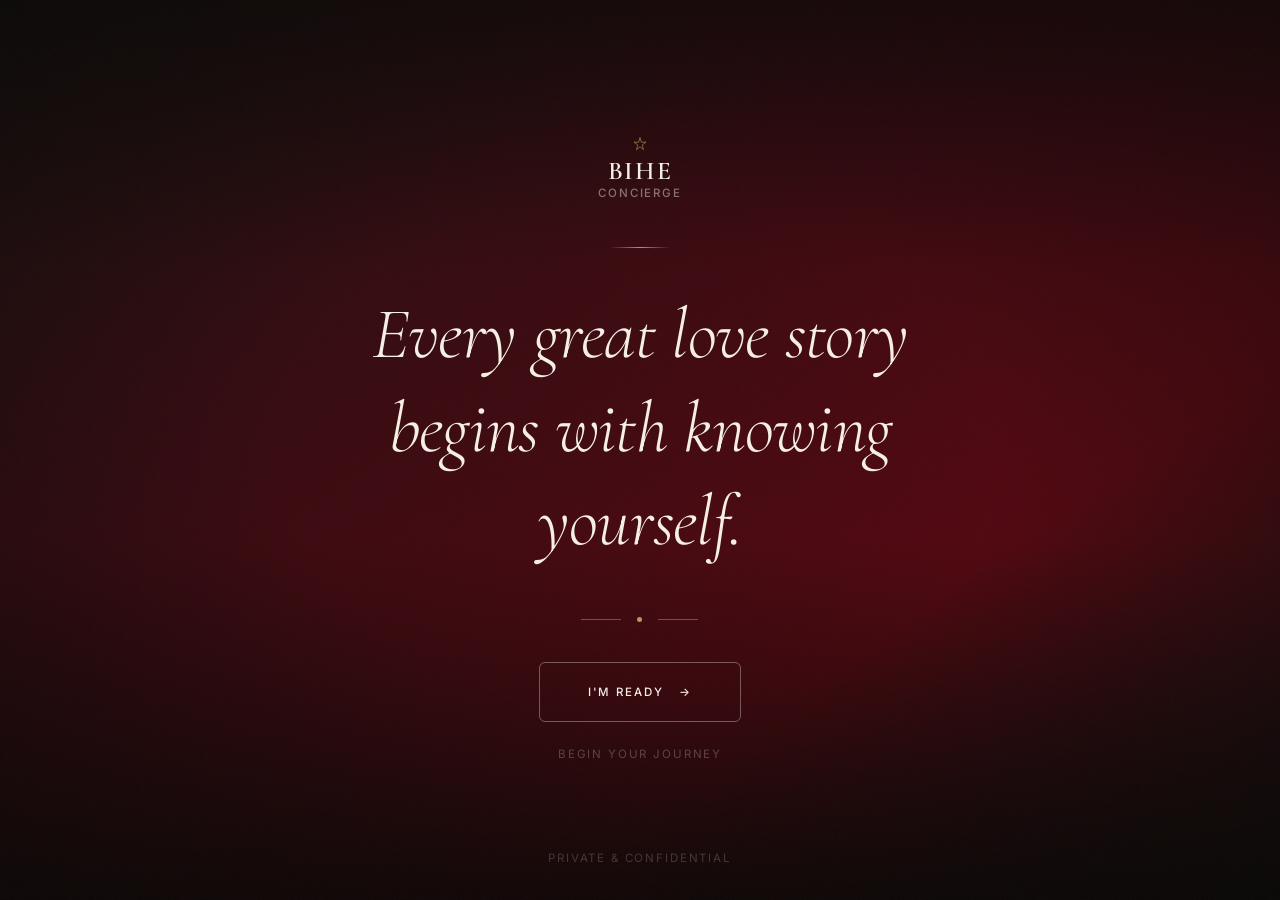
==== index.html @ 1b7d4ee4 "Initialize Bihe Concierge frontend" ====
<!DOCTYPE html>
<html lang="en">
<head>
  <meta charset="UTF-8">
  <meta name="viewport" content="width=device-width, initial-scale=1.0">
  <title>Bihe Concierge — Private Matchmaking</title>
  <meta name="description" content="A premium private matchmaking service for meaningful introductions. Bihe Concierge — thoughtfully curated.">
  <meta name="robots" content="noindex, nofollow">

  <!-- Fonts -->
  <link rel="preconnect" href="https://fonts.googleapis.com">
  <link rel="preconnect" href="https://fonts.gstatic.com" crossorigin>
  <link href="https://fonts.googleapis.com/css2?family=Cormorant+Garamond:ital,wght@0,300;0,400;0,500;0,600;1,300;1,400;1,500&family=Inter:wght@300;400;500;600&display=swap" rel="stylesheet">

  <!-- Styles -->
  <link rel="stylesheet" href="css/variables.css">
  <link rel="stylesheet" href="css/global.css">
  <link rel="stylesheet" href="css/animations.css">
  <link rel="stylesheet" href="css/components.css">
  <link rel="stylesheet" href="css/responsive.css">

  <style>
    /* Entry screen — full viewport dark cinematic */
    .entry-page {
      position: relative;
      width: 100%;
      min-height: 100vh;
      display: flex;
      flex-direction: column;
      align-items: center;
      justify-content: center;
      overflow: hidden;
      background: var(--color-black);
    }

    /* Hero background */
    .entry-bg {
      position: absolute;
      inset: 0;
      z-index: 0;
    }

    .entry-bg img {
      width: 100%;
      height: 100%;
      object-fit: cover;
      object-position: center;
      animation: slowZoom 18s ease-in-out infinite alternate;
    }

    /* Multi-layer overlay for mood */
    .entry-bg::after {
      content: '';
      position: absolute;
      inset: 0;
      background:
        linear-gradient(
          to bottom,
          rgba(9, 7, 6, 0.55) 0%,
          rgba(59, 10, 16, 0.20) 30%,
          rgba(59, 10, 16, 0.20) 60%,
          rgba(9, 7, 6, 0.85) 100%
        );
    }

    /* Radial vignette */
    .entry-vignette {
      position: absolute;
      inset: 0;
      z-index: 1;
      pointer-events: none;
      background: radial-gradient(
        ellipse at center,
        transparent 40%,
        rgba(9, 7, 6, 0.55) 100%
      );
    }

    /* Central content */
    .entry-content {
      position: relative;
      z-index: 2;
      display: flex;
      flex-direction: column;
      align-items: center;
      text-align: center;
      padding: var(--space-8) var(--space-8);
      max-width: 680px;
    }

    /* Logo */
    .entry-logo {
      margin-bottom: var(--space-12);
      animation: fadeDown 1s var(--ease-luxury) 0.2s both;
    }

    /* Ornament between logo and headline */
    .entry-ornament {
      width: 60px;
      height: 1px;
      background: linear-gradient(90deg, transparent, var(--color-gold), transparent);
      margin-bottom: var(--space-10);
      animation: fadeIn 1s var(--ease-luxury) 0.5s both;
    }

    /* Main headline */
    .entry-headline {
      font-family: var(--font-serif);
      font-size: var(--text-5xl);
      font-weight: 300;
      font-style: italic;
      color: var(--color-ivory);
      line-height: var(--leading-snug);
      letter-spacing: var(--tracking-tight);
      margin-bottom: var(--space-12);
    }

    /* Separator below headline */
    .entry-sep {
      display: flex;
      align-items: center;
      gap: var(--space-4);
      margin-bottom: var(--space-10);
      animation: fadeIn 0.8s var(--ease-luxury) 1.1s both;
      opacity: 0;
    }

    .entry-sep::before,
    .entry-sep::after {
      content: '';
      width: 40px;
      height: 1px;
      background: rgba(185, 149, 90, 0.5);
    }

    .entry-sep span {
      width: 5px;
      height: 5px;
      border-radius: 50%;
      background: var(--color-gold);
    }

    /* CTA button */
    .entry-cta-wrap {
      display: flex;
      flex-direction: column;
      align-items: center;
      gap: var(--space-6);
    }

    .entry-cta-btn {
      display: inline-flex;
      align-items: center;
      gap: var(--space-4);
      height: 60px;
      padding: 0 var(--space-12);
      background: transparent;
      border: 1px solid rgba(246, 240, 231, 0.35);
      border-radius: var(--radius-md);
      color: var(--color-ivory);
      font-family: var(--font-sans);
      font-size: var(--text-xs);
      font-weight: 500;
      letter-spacing: var(--tracking-widest);
      text-transform: uppercase;
      cursor: pointer;
      transition:
        background var(--duration-slow) var(--ease-luxury),
        border-color var(--duration-slow) var(--ease-luxury),
        transform var(--duration-slow) var(--ease-luxury);
      position: relative;
      overflow: hidden;
    }

    .entry-cta-btn::before {
      content: '';
      position: absolute;
      inset: 0;
      background: rgba(126, 7, 21, 0);
      transition: background var(--duration-slow) var(--ease-luxury);
    }

    .entry-cta-btn:hover {
      border-color: rgba(246, 240, 231, 0.65);
      transform: translateY(-2px);
    }

    .entry-cta-btn:hover::before {
      background: rgba(126, 7, 21, 0.25);
    }

    .entry-cta-arrow {
      transition: transform var(--duration-base) var(--ease-luxury);
    }

    .entry-cta-btn:hover .entry-cta-arrow {
      transform: translateX(4px);
    }

    /* Footer label */
    .entry-footer-label {
      font-family: var(--font-sans);
      font-size: var(--text-xs);
      letter-spacing: var(--tracking-widest);
      text-transform: uppercase;
      color: rgba(246, 240, 231, 0.25);
    }

    /* Bottom fixed text */
    .entry-bottom {
      position: absolute;
      bottom: var(--space-8);
      left: 50%;
      transform: translateX(-50%);
      z-index: 2;
      text-align: center;
    }

    .entry-bottom__text {
      font-family: var(--font-sans);
      font-size: var(--text-xs);
      letter-spacing: var(--tracking-widest);
      text-transform: uppercase;
      color: rgba(246, 240, 231, 0.20);
    }

    /* Sweep line for exit transition */
    .entry-sweep-line {
      position: fixed;
      left: 0;
      top: 50%;
      width: 100%;
      height: 2px;
      background: var(--color-burgundy);
      transform: scaleX(0);
      transform-origin: left center;
      z-index: 999;
      pointer-events: none;
    }

    /* Full-screen fade overlay for exit */
    .entry-exit-overlay {
      position: fixed;
      inset: 0;
      background: var(--color-ivory);
      z-index: 998;
      opacity: 0;
      pointer-events: none;
      transition: opacity 0.5s var(--ease-in-out);
    }

    /* Responsive headline */
    @media (max-width: 768px) {
      .entry-headline {
        font-size: var(--text-3xl);
      }
      .entry-cta-btn {
        padding: 0 var(--space-10);
      }
    }
  </style>
</head>
<body style="background: var(--color-black); overflow: hidden;">

<div class="grain-overlay" aria-hidden="true"></div>

<!-- Exit transition elements -->
<div class="entry-sweep-line" id="sweepLine" aria-hidden="true"></div>
<div class="entry-exit-overlay" id="exitOverlay" aria-hidden="true"></div>

<main class="entry-page" id="entryPage">

  <!-- Background image with CSS fallback -->
  <div class="entry-bg img-placeholder-dark">
    <img
      src="assets/images/hero-entry.webp"
      alt="Cinematic Nepali heritage corridor with warm candlelight"
      loading="eager"
      onerror="this.style.display='none'"
    >
  </div>

  <div class="entry-vignette" aria-hidden="true"></div>

  <!-- Central content -->
  <div class="entry-content">

    <!-- Logo -->
    <div class="entry-logo">
      <a href="index.html" class="bc-logo" aria-label="Bihe Concierge">
        <svg class="bc-logo__ornament" viewBox="0 0 24 24" fill="none" aria-hidden="true">
          <path d="M12 2 L13.8 8.2 L20 8.2 L14.9 12.1 L16.7 18.3 L12 14.4 L7.3 18.3 L9.1 12.1 L4 8.2 L10.2 8.2 Z" stroke="currentColor" stroke-width="1" fill="none"/>
        </svg>
        <span class="bc-logo__name">BIHE</span>
        <span class="bc-logo__subtitle">CONCIERGE</span>
      </a>
    </div>

    <div class="entry-ornament" aria-hidden="true"></div>

    <!-- Main headline -->
    <h1 class="entry-headline headline-reveal" id="entryHeadline">
      <span class="line-inner">Every great love story</span>
      <span class="line-inner">begins with knowing</span>
      <span class="line-inner">yourself.</span>
    </h1>

    <div class="entry-sep" aria-hidden="true">
      <span></span>
    </div>

    <!-- CTA -->
    <div class="entry-cta-wrap entry-cta">
      <button
        class="entry-cta-btn"
        id="readyBtn"
        aria-label="Begin your application journey"
      >
        I'M READY
        <span class="entry-cta-arrow" aria-hidden="true">→</span>
      </button>

      <p class="entry-footer-label entry-footer">Begin your journey</p>
    </div>

  </div>

  <!-- Bottom label -->
  <div class="entry-bottom">
    <p class="entry-bottom__text">Private &amp; Confidential</p>
  </div>

</main>

<!-- Scripts -->
<script src="js/auth.js"></script>
<script>
  (function () {

    // Reveal headline lines after paint
    const headline = document.getElementById('entryHeadline');
    if (headline) {
      // Small delay to ensure fonts are loaded before revealing
      setTimeout(() => {
        headline.classList.add('is-visible');
      }, 200);
    }

    // ── I'M READY transition ──────────────────────────────
    const readyBtn    = document.getElementById('readyBtn');
    const sweepLine   = document.getElementById('sweepLine');
    const exitOverlay = document.getElementById('exitOverlay');
    const entryPage   = document.getElementById('entryPage');

    readyBtn.addEventListener('click', () => {
      readyBtn.disabled = true;

      // Step 1: Subtle hero zoom acceleration (already animating)
      // Step 2: Headline drifts up
      entryPage.style.transition = 'transform 0.7s var(--ease-luxury)';
      entryPage.style.transform  = 'translateY(-12px)';

      // Step 3: Red sweep line
      setTimeout(() => {
        sweepLine.style.animation = 'redSweep 0.65s var(--ease-luxury) forwards';
      }, 150);

      // Step 4: Ivory fade overlay
      setTimeout(() => {
        exitOverlay.style.pointerEvents = 'all';
        exitOverlay.style.opacity = '1';
      }, 550);

      // Step 5: Redirect
      setTimeout(() => {
        window.location.href = 'application.html';
      }, 1100);
    });

    // Keyboard support for the CTA
    readyBtn.addEventListener('keydown', (e) => {
      if (e.key === 'Enter' || e.key === ' ') {
        e.preventDefault();
        readyBtn.click();
      }
    });

  })();
</script>

</body>
</html>
---- css/variables.css ----
/* ============================================================
   BIHE CONCIERGE — DESIGN TOKENS
   All CSS custom properties for the entire design system.
   ============================================================ */

:root {

  /* ── Colors ─────────────────────────────────────────────── */

  /* Warm ivories */
  --color-ivory:      #F6F0E7;
  --color-parchment:  #EEE3D5;
  --color-cream:      #FBF7F1;
  --color-cream-dark: #F0E9DE;

  /* Burgundy & red family */
  --color-burgundy:   #7E0715;
  --color-red:        #A30E1D;
  --color-red-dark:   #580710;
  --color-wine:       #3B0A10;

  /* Near-blacks */
  --color-charcoal:   #171311;
  --color-black:      #090706;

  /* Gold */
  --color-gold:       #B9955A;
  --color-gold-soft:  #D0B47C;
  --color-gold-faint: rgba(185, 149, 90, 0.15);

  /* Neutral warm */
  --color-brown:      #392C25;
  --color-text:       #28201C;
  --color-muted:      #756A63;
  --color-muted-light:#A49890;

  /* Borders */
  --color-border:         rgba(100, 73, 52, 0.18);
  --color-border-focus:   rgba(126, 7, 21, 0.40);
  --color-border-light:   rgba(100, 73, 52, 0.10);

  /* Sidebar dark tones */
  --color-sidebar-bg:     #0F0C0B;
  --color-sidebar-line:   rgba(185, 149, 90, 0.20);
  --color-sidebar-text:   rgba(246, 240, 231, 0.55);
  --color-sidebar-active: #F6F0E7;

  /* ── Typography ─────────────────────────────────────────── */

  --font-serif: 'Cormorant Garamond', 'EB Garamond', Georgia, 'Times New Roman', serif;
  --font-sans:  'Inter', 'Manrope', system-ui, -apple-system, sans-serif;

  /* Fluid type scale */
  --text-xs:   clamp(0.65rem,  0.9vw,  0.75rem);
  --text-sm:   clamp(0.78rem,  1.1vw,  0.875rem);
  --text-base: clamp(0.9rem,   1.4vw,  1rem);
  --text-lg:   clamp(1rem,     1.7vw,  1.125rem);
  --text-xl:   clamp(1.1rem,   2vw,    1.25rem);
  --text-2xl:  clamp(1.35rem,  2.5vw,  1.65rem);
  --text-3xl:  clamp(1.7rem,   3.5vw,  2.4rem);
  --text-4xl:  clamp(2.1rem,   4.5vw,  3.2rem);
  --text-5xl:  clamp(2.6rem,   6vw,    4.5rem);
  --text-6xl:  clamp(3.2rem,   8vw,    6rem);

  /* Line heights */
  --leading-tight:  1.18;
  --leading-snug:   1.3;
  --leading-normal: 1.55;
  --leading-loose:  1.75;

  /* Letter spacings */
  --tracking-tight:  -0.01em;
  --tracking-normal: 0;
  --tracking-wide:   0.06em;
  --tracking-wider:  0.10em;
  --tracking-widest: 0.16em;

  /* ── Spacing ─────────────────────────────────────────────── */

  --space-1:  0.25rem;
  --space-2:  0.5rem;
  --space-3:  0.75rem;
  --space-4:  1rem;
  --space-5:  1.25rem;
  --space-6:  1.5rem;
  --space-8:  2rem;
  --space-10: 2.5rem;
  --space-12: 3rem;
  --space-16: 4rem;
  --space-20: 5rem;
  --space-24: 6rem;
  --space-32: 8rem;

  /* ── Border Radius ───────────────────────────────────────── */

  --radius-sm:  3px;
  --radius-md:  6px;
  --radius-lg:  10px;
  --radius-xl:  16px;
  --radius-full: 9999px;

  /* ── Shadows ─────────────────────────────────────────────── */

  --shadow-xs:  0 1px 2px rgba(20, 10, 6, 0.06);
  --shadow-sm:  0 2px 6px rgba(20, 10, 6, 0.08), 0 1px 2px rgba(20, 10, 6, 0.05);
  --shadow-md:  0 4px 16px rgba(20, 10, 6, 0.10), 0 2px 4px rgba(20, 10, 6, 0.06);
  --shadow-lg:  0 10px 32px rgba(20, 10, 6, 0.12), 0 4px 8px rgba(20, 10, 6, 0.06);
  --shadow-xl:  0 20px 48px rgba(20, 10, 6, 0.16), 0 8px 16px rgba(20, 10, 6, 0.08);
  --shadow-focus: 0 0 0 3px rgba(126, 7, 21, 0.12);

  /* ── Transitions ─────────────────────────────────────────── */

  --ease-luxury:   cubic-bezier(0.16, 1, 0.3, 1);
  --ease-gentle:   cubic-bezier(0.25, 0.46, 0.45, 0.94);
  --ease-in-out:   cubic-bezier(0.4, 0, 0.2, 1);

  --duration-fast:   150ms;
  --duration-base:   250ms;
  --duration-slow:   450ms;
  --duration-slower: 700ms;
  --duration-reveal: 800ms;

  /* ── Layout ──────────────────────────────────────────────── */

  --sidebar-width:        260px;
  --content-max-width:    1160px;
  --form-max-width:       640px;
  --section-padding-x:    clamp(var(--space-8), 5vw, var(--space-16));
  --section-padding-y:    clamp(var(--space-12), 6vw, var(--space-20));

  /* ── Z-index scale ───────────────────────────────────────── */

  --z-base:     1;
  --z-raised:   10;
  --z-overlay:  100;
  --z-modal:    200;
  --z-top:      300;

}
---- css/global.css ----
/* ============================================================
   BIHE CONCIERGE — GLOBAL STYLES
   Reset, base, utilities, texture effects, scrollbar.
   ============================================================ */

/* ── Minimal Reset ──────────────────────────────────────── */

*, *::before, *::after {
  box-sizing: border-box;
  margin: 0;
  padding: 0;
}

html {
  scroll-behavior: smooth;
  -webkit-text-size-adjust: 100%;
  text-rendering: optimizeLegibility;
  -webkit-font-smoothing: antialiased;
  -moz-osx-font-smoothing: grayscale;
}

body {
  font-family: var(--font-sans);
  font-size: var(--text-base);
  line-height: var(--leading-normal);
  color: var(--color-text);
  background-color: var(--color-ivory);
  min-height: 100vh;
  overflow-x: hidden;
}

img, video {
  display: block;
  max-width: 100%;
}

button, input, select, textarea {
  font-family: inherit;
  font-size: inherit;
}

button {
  cursor: pointer;
  border: none;
  background: none;
}

a {
  color: inherit;
  text-decoration: none;
}

ul, ol {
  list-style: none;
}

/* ── Scrollbar ──────────────────────────────────────────── */

::-webkit-scrollbar {
  width: 6px;
  height: 6px;
}

::-webkit-scrollbar-track {
  background: var(--color-parchment);
}

::-webkit-scrollbar-thumb {
  background: var(--color-gold);
  border-radius: var(--radius-full);
}

::-webkit-scrollbar-thumb:hover {
  background: var(--color-burgundy);
}

/* ── Typography Base ────────────────────────────────────── */

h1, h2, h3, h4, h5, h6 {
  font-family: var(--font-serif);
  font-weight: 400;
  line-height: var(--leading-tight);
  color: var(--color-text);
}

.serif { font-family: var(--font-serif); }
.sans  { font-family: var(--font-sans);  }

.label-overline {
  font-family: var(--font-sans);
  font-size: var(--text-xs);
  font-weight: 500;
  letter-spacing: var(--tracking-widest);
  text-transform: uppercase;
  color: var(--color-muted);
}

.label-overline--light {
  color: rgba(246, 240, 231, 0.45);
}

.label-overline--gold {
  color: var(--color-gold);
}

/* ── Film Grain Overlay (dark screens only) ─────────────── */

.grain-overlay {
  position: fixed;
  inset: 0;
  pointer-events: none;
  z-index: var(--z-top);
  opacity: 0.035;
  background-image: url("data:image/svg+xml,%3Csvg xmlns='http://www.w3.org/2000/svg' width='300' height='300'%3E%3Cfilter id='grain'%3E%3CfeTurbulence type='fractalNoise' baseFrequency='0.75' numOctaves='4' stitchTiles='stitch'/%3E%3C/filter%3E%3Crect width='300' height='300' filter='url(%23grain)' opacity='1'/%3E%3C/svg%3E");
  background-size: 200px 200px;
}

/* ── Paper Texture (ivory screens) ─────────────────────── */

.paper-texture {
  position: relative;
}

.paper-texture::after {
  content: '';
  position: absolute;
  inset: 0;
  pointer-events: none;
  opacity: 0.018;
  background-image: url("data:image/svg+xml,%3Csvg xmlns='http://www.w3.org/2000/svg' width='400' height='400'%3E%3Cfilter id='paper'%3E%3CfeTurbulence type='fractalNoise' baseFrequency='0.4' numOctaves='5' stitchTiles='stitch'/%3E%3C/filter%3E%3Crect width='400' height='400' filter='url(%23paper)' opacity='1'/%3E%3C/svg%3E");
  background-size: 300px 300px;
  z-index: 0;
}

/* ── Vignette ───────────────────────────────────────────── */

.vignette {
  position: relative;
}

.vignette::before {
  content: '';
  position: absolute;
  inset: 0;
  pointer-events: none;
  z-index: var(--z-raised);
  background: radial-gradient(
    ellipse at center,
    transparent 55%,
    rgba(9, 7, 6, 0.35) 100%
  );
}

/* ── Image Containers ───────────────────────────────────── */

.img-cover {
  position: relative;
  overflow: hidden;
}

.img-cover img {
  width: 100%;
  height: 100%;
  object-fit: cover;
  object-position: center;
}

/* Slow ambient zoom on hero images */
.img-slow-zoom img {
  animation: slowZoom 18s ease-in-out infinite alternate;
  will-change: transform;
}

/* CSS gradient placeholder when images are missing */
.img-placeholder-dark {
  background: linear-gradient(
    145deg,
    var(--color-charcoal) 0%,
    var(--color-wine) 40%,
    var(--color-red-dark) 70%,
    var(--color-charcoal) 100%
  );
}

.img-placeholder-ivory {
  background: linear-gradient(
    135deg,
    var(--color-parchment) 0%,
    var(--color-cream) 50%,
    var(--color-ivory) 100%
  );
}

/* ── Ornamental Divider ─────────────────────────────────── */

.ornament-divider {
  display: flex;
  align-items: center;
  gap: var(--space-4);
  margin: var(--space-6) 0;
}

.ornament-divider::before,
.ornament-divider::after {
  content: '';
  flex: 1;
  height: 1px;
  background: var(--color-border);
}

.ornament-divider span {
  color: var(--color-gold);
  font-size: var(--text-sm);
  letter-spacing: var(--tracking-widest);
}

/* ── Focus visible ──────────────────────────────────────── */

:focus-visible {
  outline: 2px solid var(--color-burgundy);
  outline-offset: 3px;
  border-radius: var(--radius-sm);
}

/* Remove focus ring on mouse click */
:focus:not(:focus-visible) {
  outline: none;
}

/* ── Screen reader only ─────────────────────────────────── */

.sr-only {
  position: absolute;
  width: 1px;
  height: 1px;
  padding: 0;
  margin: -1px;
  overflow: hidden;
  clip: rect(0,0,0,0);
  white-space: nowrap;
  border: 0;
}

/* ── Utility: Visibility ────────────────────────────────── */

.hidden   { display: none !important; }
.invisible { visibility: hidden; }

/* ── Page visibility base (for entrance animations) ──── */

.page-enter {
  opacity: 0;
  transform: translateY(12px);
}

.page-enter.is-visible {
  opacity: 1;
  transform: translateY(0);
  transition:
    opacity var(--duration-reveal) var(--ease-luxury),
    transform var(--duration-reveal) var(--ease-luxury);
}

/* ── Selection color ────────────────────────────────────── */

::selection {
  background: rgba(126, 7, 21, 0.15);
  color: var(--color-text);
}
---- css/animations.css ----
/* ============================================================
   BIHE CONCIERGE — ANIMATIONS
   Keyframes, reveal classes, transition utilities.
   ============================================================ */

/* ── Keyframes ──────────────────────────────────────────── */

@keyframes slowZoom {
  from { transform: scale(1);     }
  to   { transform: scale(1.028); }
}

@keyframes fadeIn {
  from { opacity: 0; }
  to   { opacity: 1; }
}

@keyframes fadeOut {
  from { opacity: 1; }
  to   { opacity: 0; }
}

@keyframes fadeUp {
  from {
    opacity: 0;
    transform: translateY(14px);
  }
  to {
    opacity: 1;
    transform: translateY(0);
  }
}

@keyframes fadeDown {
  from {
    opacity: 0;
    transform: translateY(-14px);
  }
  to {
    opacity: 1;
    transform: translateY(0);
  }
}

@keyframes slideInLeft {
  from {
    opacity: 0;
    transform: translateX(-20px);
  }
  to {
    opacity: 1;
    transform: translateX(0);
  }
}

@keyframes revealLine {
  from { transform: scaleX(0); transform-origin: left center; }
  to   { transform: scaleX(1); transform-origin: left center; }
}

/* Red thread SVG draw */
@keyframes drawThread {
  from { stroke-dashoffset: 600; }
  to   { stroke-dashoffset: 0;   }
}

/* Subtle pulse on active stage dot */
@keyframes subtlePulse {
  0%, 100% { box-shadow: 0 0 0 0   rgba(126, 7, 21, 0.30); }
  50%       { box-shadow: 0 0 0 6px rgba(126, 7, 21, 0.00); }
}

/* Spinner for submit loading */
@keyframes spin {
  from { transform: rotate(0deg);   }
  to   { transform: rotate(360deg); }
}

/* Checkmark draw */
@keyframes drawCheck {
  from { stroke-dashoffset: 50; }
  to   { stroke-dashoffset: 0;  }
}

/* Stage transition sweep */
@keyframes redSweep {
  0%   { transform: scaleX(0); opacity: 1; }
  50%  { transform: scaleX(1); opacity: 1; }
  100% { transform: scaleX(1); opacity: 0; }
}

/* Wax seal entrance */
@keyframes sealReveal {
  from { transform: scale(0.82) rotate(-8deg); opacity: 0; }
  to   { transform: scale(1) rotate(0deg); opacity: 1; }
}

/* Candlelight flicker (confirmation) */
@keyframes flicker {
  0%, 100% { opacity: 1; }
  30%       { opacity: 0.92; }
  60%       { opacity: 0.97; }
  80%       { opacity: 0.88; }
}

/* ── Reveal utilities (driven by IntersectionObserver) ─── */

.reveal {
  opacity: 0;
  transform: translateY(16px);
  transition:
    opacity 0.7s var(--ease-luxury),
    transform 0.7s var(--ease-luxury);
}

.reveal.is-visible {
  opacity: 1;
  transform: translateY(0);
}

/* Stagger delays for sibling elements */
.reveal[data-delay="1"] { transition-delay: 60ms;  }
.reveal[data-delay="2"] { transition-delay: 120ms; }
.reveal[data-delay="3"] { transition-delay: 180ms; }
.reveal[data-delay="4"] { transition-delay: 240ms; }
.reveal[data-delay="5"] { transition-delay: 300ms; }
.reveal[data-delay="6"] { transition-delay: 360ms; }
.reveal[data-delay="7"] { transition-delay: 420ms; }
.reveal[data-delay="8"] { transition-delay: 480ms; }

/* Left-in variant */
.reveal-left {
  opacity: 0;
  transform: translateX(-16px);
  transition:
    opacity 0.7s var(--ease-luxury),
    transform 0.7s var(--ease-luxury);
}
.reveal-left.is-visible {
  opacity: 1;
  transform: translateX(0);
}

/* Headline clip reveal */
.headline-reveal {
  overflow: hidden;
}
.headline-reveal .line-inner {
  display: block;
  transform: translateY(105%);
  transition: transform 0.75s var(--ease-luxury);
}
.headline-reveal.is-visible .line-inner {
  transform: translateY(0);
}
.headline-reveal .line-inner:nth-child(2) { transition-delay: 80ms; }
.headline-reveal .line-inner:nth-child(3) { transition-delay: 160ms; }
.headline-reveal .line-inner:nth-child(4) { transition-delay: 240ms; }

/* ── Stage transition overlay ───────────────────────────── */

.stage-overlay {
  position: fixed;
  inset: 0;
  background: var(--color-wine);
  z-index: var(--z-overlay);
  display: flex;
  flex-direction: column;
  align-items: center;
  justify-content: center;
  gap: var(--space-4);
  pointer-events: none;
  opacity: 0;
  transition: opacity 0.5s var(--ease-in-out);
}

.stage-overlay.active {
  pointer-events: all;
  opacity: 1;
}

.stage-overlay__quote {
  font-family: var(--font-serif);
  font-size: var(--text-2xl);
  color: var(--color-ivory);
  text-align: center;
  font-style: italic;
  line-height: var(--leading-snug);
  max-width: 480px;
  padding: 0 var(--space-8);
}

.stage-overlay__line {
  width: 60px;
  height: 1px;
  background: var(--color-gold);
  animation: revealLine 0.6s var(--ease-luxury) 0.2s both;
}

/* ── Questionnaire transitions ──────────────────────────── */

.question-card {
  transition:
    opacity 0.38s var(--ease-in-out),
    transform 0.38s var(--ease-in-out);
}

.question-card.is-exiting {
  opacity: 0;
  transform: translateY(-10px);
  pointer-events: none;
}

.question-card.is-entering {
  opacity: 0;
  transform: translateY(10px);
}

/* ── Entry screen specific ──────────────────────────────── */

.entry-headline {
  animation: fadeUp 1s var(--ease-luxury) 0.4s both;
}

.entry-cta {
  animation: fadeUp 0.8s var(--ease-luxury) 0.9s both;
}

.entry-footer {
  animation: fadeIn 0.8s var(--ease-luxury) 1.3s both;
}

/* Red line sweep on entry exit */
.entry-sweep-line {
  position: fixed;
  left: 0;
  top: 50%;
  width: 100%;
  height: 2px;
  background: var(--color-burgundy);
  transform: scaleX(0);
  transform-origin: left center;
  z-index: var(--z-top);
  pointer-events: none;
}

.entry-sweep-line.sweep-active {
  animation: redSweep 0.7s var(--ease-luxury) forwards;
}

/* ── Reduced motion support ─────────────────────────────── */

@media (prefers-reduced-motion: reduce) {

  /* Kill all transitions/animations */
  *,
  *::before,
  *::after {
    animation-duration: 0.01ms !important;
    animation-iteration-count: 1 !important;
    transition-duration: 0.01ms !important;
    scroll-behavior: auto !important;
  }

  .img-slow-zoom img {
    animation: none;
  }

  .reveal,
  .reveal-left {
    opacity: 1;
    transform: none;
    transition: none;
  }

  .headline-reveal .line-inner {
    transform: translateY(0);
    transition: none;
  }

  .entry-headline,
  .entry-cta,
  .entry-footer {
    animation: none;
    opacity: 1;
    transform: none;
  }

}
---- css/components.css ----
/* ============================================================
   BIHE CONCIERGE — REUSABLE COMPONENTS
   Buttons, form fields, cards, logo, progress indicators.
   ============================================================ */

/* ── Logo ───────────────────────────────────────────────── */

.bc-logo {
  display: inline-flex;
  flex-direction: column;
  align-items: center;
  gap: var(--space-1);
  text-decoration: none;
  user-select: none;
}

.bc-logo__ornament {
  width: 18px;
  height: 18px;
  color: var(--color-gold);
  opacity: 0.85;
}

.bc-logo__name {
  font-family: var(--font-serif);
  font-size: clamp(1.2rem, 2vw, 1.6rem);
  font-weight: 600;
  letter-spacing: var(--tracking-wide);
  color: var(--color-ivory);
  line-height: 1;
}

.bc-logo__name--dark {
  color: var(--color-text);
}

.bc-logo__subtitle {
  font-family: var(--font-sans);
  font-size: var(--text-xs);
  font-weight: 500;
  letter-spacing: var(--tracking-widest);
  text-transform: uppercase;
  color: rgba(246, 240, 231, 0.45);
  line-height: 1;
}

.bc-logo__subtitle--dark {
  color: var(--color-muted);
}

/* ── Primary Button ─────────────────────────────────────── */

.btn {
  display: inline-flex;
  align-items: center;
  justify-content: center;
  gap: var(--space-3);
  height: 50px;
  padding: 0 var(--space-8);
  border-radius: var(--radius-md);
  font-family: var(--font-sans);
  font-size: var(--text-sm);
  font-weight: 500;
  letter-spacing: var(--tracking-wider);
  text-transform: uppercase;
  cursor: pointer;
  border: 1px solid transparent;
  transition:
    background-color var(--duration-base) var(--ease-luxury),
    border-color var(--duration-base) var(--ease-luxury),
    color var(--duration-base) var(--ease-luxury),
    box-shadow var(--duration-base) var(--ease-luxury),
    transform var(--duration-base) var(--ease-luxury);
  position: relative;
  overflow: hidden;
  white-space: nowrap;
  text-decoration: none;
  -webkit-user-select: none;
  user-select: none;
}

.btn--primary {
  background: var(--color-burgundy);
  color: var(--color-ivory);
  border-color: var(--color-burgundy);
}

.btn--primary:hover {
  background: var(--color-red-dark);
  border-color: var(--color-red-dark);
  transform: translateY(-1px);
  box-shadow: 0 4px 16px rgba(126, 7, 21, 0.28);
}

.btn--primary:active {
  transform: translateY(0);
}

/* Arrow icon inside button */
.btn__arrow {
  display: inline-block;
  transition: transform var(--duration-base) var(--ease-luxury);
}

.btn--primary:hover .btn__arrow {
  transform: translateX(4px);
}

.btn--secondary {
  background: transparent;
  color: var(--color-burgundy);
  border-color: var(--color-burgundy);
}

.btn--secondary:hover {
  background: rgba(126, 7, 21, 0.06);
  transform: translateY(-1px);
}

.btn--ghost {
  background: transparent;
  color: var(--color-muted);
  border-color: var(--color-border);
}

.btn--ghost:hover {
  color: var(--color-text);
  border-color: rgba(100, 73, 52, 0.35);
}

.btn--light {
  background: var(--color-ivory);
  color: var(--color-burgundy);
  border-color: var(--color-ivory);
}

.btn--light:hover {
  background: var(--color-cream);
  transform: translateY(-1px);
  box-shadow: var(--shadow-md);
}

.btn--full { width: 100%; }

/* Loading state */
.btn--loading {
  pointer-events: none;
  opacity: 0.8;
}

.btn__spinner {
  display: none;
  width: 16px;
  height: 16px;
  border: 2px solid rgba(246, 240, 231, 0.3);
  border-top-color: var(--color-ivory);
  border-radius: 50%;
  animation: spin 0.8s linear infinite;
}

.btn--loading .btn__spinner { display: block; }
.btn--loading .btn__label   { display: none;  }

/* Disabled */
.btn:disabled,
.btn[aria-disabled="true"] {
  opacity: 0.4;
  cursor: not-allowed;
  pointer-events: none;
}

/* ── Form Fields ────────────────────────────────────────── */

.field {
  display: flex;
  flex-direction: column;
  gap: var(--space-2);
}

.field__label {
  font-family: var(--font-sans);
  font-size: var(--text-xs);
  font-weight: 500;
  letter-spacing: var(--tracking-wide);
  text-transform: uppercase;
  color: var(--color-muted);
}

.field__label--required::after {
  content: ' *';
  color: var(--color-burgundy);
}

.field__input,
.field__select,
.field__textarea {
  width: 100%;
  height: 50px;
  padding: 0 var(--space-5);
  background: #FEFCF9;
  border: 1px solid var(--color-border);
  border-radius: var(--radius-md);
  font-family: var(--font-sans);
  font-size: var(--text-base);
  color: var(--color-text);
  transition:
    border-color var(--duration-fast) var(--ease-in-out),
    box-shadow var(--duration-fast) var(--ease-in-out);
  outline: none;
  -webkit-appearance: none;
  appearance: none;
}

.field__input::placeholder,
.field__textarea::placeholder {
  color: var(--color-muted-light);
  font-style: italic;
  font-size: var(--text-sm);
}

.field__input:focus,
.field__select:focus,
.field__textarea:focus {
  border-color: var(--color-burgundy);
  box-shadow: var(--shadow-focus);
}

.field__input.has-error,
.field__select.has-error,
.field__textarea.has-error {
  border-color: var(--color-red);
  box-shadow: 0 0 0 3px rgba(163, 14, 29, 0.08);
}

.field__textarea {
  height: auto;
  min-height: 120px;
  padding: var(--space-4) var(--space-5);
  resize: vertical;
  line-height: var(--leading-normal);
}

/* Custom select arrow */
.field__select-wrap {
  position: relative;
}

.field__select {
  padding-right: var(--space-10);
}

.field__select-wrap::after {
  content: '';
  position: absolute;
  right: var(--space-5);
  top: 50%;
  transform: translateY(-50%);
  width: 10px;
  height: 6px;
  pointer-events: none;
  background-image: url("data:image/svg+xml,%3Csvg xmlns='http://www.w3.org/2000/svg' viewBox='0 0 10 6'%3E%3Cpath d='M1 1l4 4 4-4' stroke='%23756A63' stroke-width='1.5' fill='none' stroke-linecap='round' stroke-linejoin='round'/%3E%3C/svg%3E");
  background-repeat: no-repeat;
  background-size: contain;
}

/* Password field wrapper */
.field__input-wrap {
  position: relative;
}

.field__input-wrap .field__input {
  padding-right: var(--space-12);
}

.field__eye-btn {
  position: absolute;
  right: var(--space-4);
  top: 50%;
  transform: translateY(-50%);
  color: var(--color-muted);
  cursor: pointer;
  padding: var(--space-1);
  display: flex;
  align-items: center;
  transition: color var(--duration-fast);
}

.field__eye-btn:hover {
  color: var(--color-text);
}

/* Field error message */
.field__error {
  font-size: var(--text-xs);
  color: var(--color-red);
  letter-spacing: 0.01em;
  min-height: 16px;
}

/* Inline checkbox */
.field__check {
  display: flex;
  align-items: center;
  gap: var(--space-3);
  cursor: pointer;
  font-size: var(--text-sm);
  color: var(--color-muted);
}

.field__check input[type="checkbox"] {
  width: 16px;
  height: 16px;
  accent-color: var(--color-burgundy);
  cursor: pointer;
  flex-shrink: 0;
}

/* ── Form Grid ──────────────────────────────────────────── */

.form-grid {
  display: grid;
  gap: var(--space-6);
}

.form-grid--2 {
  grid-template-columns: 1fr 1fr;
}

.form-grid--3 {
  grid-template-columns: 1fr 1fr 1fr;
}

.form-col-2 {
  grid-column: span 2;
}

/* ── Option Chips (select-style buttons) ────────────────── */

.option-group {
  display: flex;
  flex-wrap: wrap;
  gap: var(--space-3);
}

.option-chip {
  display: inline-flex;
  align-items: center;
  gap: var(--space-2);
  padding: var(--space-3) var(--space-5);
  border: 1px solid var(--color-border);
  border-radius: var(--radius-md);
  background: #FEFCF9;
  font-family: var(--font-sans);
  font-size: var(--text-sm);
  color: var(--color-muted);
  cursor: pointer;
  transition:
    border-color var(--duration-fast) var(--ease-in-out),
    color var(--duration-fast) var(--ease-in-out),
    background var(--duration-fast) var(--ease-in-out),
    box-shadow var(--duration-fast) var(--ease-in-out);
  user-select: none;
  -webkit-user-select: none;
  text-align: left;
}

.option-chip:hover {
  border-color: rgba(126, 7, 21, 0.30);
  color: var(--color-text);
}

.option-chip.is-selected {
  background: rgba(126, 7, 21, 0.06);
  border-color: var(--color-burgundy);
  color: var(--color-burgundy);
  box-shadow: 0 0 0 1px rgba(126, 7, 21, 0.15);
}

.option-chip__dot {
  width: 6px;
  height: 6px;
  border-radius: 50%;
  border: 1px solid currentColor;
  transition: background var(--duration-fast);
  flex-shrink: 0;
}

.option-chip.is-selected .option-chip__dot {
  background: var(--color-burgundy);
}

/* ── Upload Cards (Verification Stage) ─────────────────── */

.upload-card {
  display: flex;
  align-items: center;
  gap: var(--space-5);
  padding: var(--space-6);
  background: #FEFCF9;
  border: 1px solid var(--color-border);
  border-radius: var(--radius-lg);
  transition:
    border-color var(--duration-base) var(--ease-in-out),
    box-shadow var(--duration-base) var(--ease-in-out);
}

.upload-card:hover {
  border-color: rgba(126, 7, 21, 0.25);
  box-shadow: var(--shadow-sm);
}

.upload-card.has-file {
  border-color: rgba(126, 7, 21, 0.35);
  background: rgba(126, 7, 21, 0.02);
}

.upload-card__icon {
  width: 44px;
  height: 44px;
  background: var(--color-parchment);
  border-radius: var(--radius-md);
  display: flex;
  align-items: center;
  justify-content: center;
  color: var(--color-gold);
  flex-shrink: 0;
}

.upload-card__body {
  flex: 1;
  min-width: 0;
}

.upload-card__title {
  font-family: var(--font-serif);
  font-size: var(--text-lg);
  color: var(--color-text);
  margin-bottom: var(--space-1);
}

.upload-card__formats {
  font-size: var(--text-xs);
  color: var(--color-muted-light);
  letter-spacing: 0.03em;
}

.upload-card__status {
  display: flex;
  align-items: center;
  gap: var(--space-2);
  font-size: var(--text-xs);
  color: var(--color-burgundy);
  margin-top: var(--space-1);
  max-width: 200px;
  overflow: hidden;
  text-overflow: ellipsis;
  white-space: nowrap;
}

.upload-card__check {
  color: var(--color-burgundy);
  flex-shrink: 0;
}

.upload-card__actions {
  flex-shrink: 0;
}

/* Hidden real file input */
.upload-card__input {
  display: none;
}

/* ── Privacy Panel ──────────────────────────────────────── */

.privacy-panel {
  display: flex;
  gap: var(--space-5);
  align-items: flex-start;
  padding: var(--space-6) var(--space-8);
  background: var(--color-gold-faint);
  border: 1px solid rgba(185, 149, 90, 0.25);
  border-radius: var(--radius-lg);
}

.privacy-panel__icon {
  width: 36px;
  height: 36px;
  color: var(--color-gold);
  flex-shrink: 0;
  margin-top: 2px;
}

.privacy-panel__title {
  font-family: var(--font-sans);
  font-size: var(--text-xs);
  font-weight: 600;
  letter-spacing: var(--tracking-wider);
  text-transform: uppercase;
  color: var(--color-brown);
  margin-bottom: var(--space-2);
}

.privacy-panel__text {
  font-size: var(--text-sm);
  color: var(--color-muted);
  line-height: var(--leading-loose);
}

/* ── Review Section Card ────────────────────────────────── */

.review-item {
  display: flex;
  align-items: center;
  justify-content: space-between;
  padding: var(--space-5) 0;
  border-bottom: 1px solid var(--color-border-light);
}

.review-item:last-child {
  border-bottom: none;
}

.review-item__left {
  display: flex;
  align-items: center;
  gap: var(--space-4);
}

.review-item__check {
  width: 28px;
  height: 28px;
  border-radius: 50%;
  background: rgba(126, 7, 21, 0.08);
  display: flex;
  align-items: center;
  justify-content: center;
  color: var(--color-burgundy);
  flex-shrink: 0;
}

.review-item__label {
  font-family: var(--font-serif);
  font-size: var(--text-xl);
  color: var(--color-text);
}

.review-item__edit {
  font-size: var(--text-xs);
  letter-spacing: var(--tracking-wide);
  text-transform: uppercase;
  color: var(--color-burgundy);
  text-decoration: underline;
  text-decoration-color: transparent;
  transition: text-decoration-color var(--duration-fast);
  cursor: pointer;
  background: none;
  border: none;
  padding: var(--space-1) var(--space-2);
}

.review-item__edit:hover {
  text-decoration-color: var(--color-burgundy);
}

/* ── Modal / Dialog ─────────────────────────────────────── */

.modal-backdrop {
  position: fixed;
  inset: 0;
  background: rgba(9, 7, 6, 0.65);
  z-index: var(--z-modal);
  display: flex;
  align-items: center;
  justify-content: center;
  padding: var(--space-6);
  opacity: 0;
  pointer-events: none;
  transition: opacity var(--duration-base) var(--ease-in-out);
}

.modal-backdrop.is-open {
  opacity: 1;
  pointer-events: all;
}

.modal {
  background: var(--color-cream);
  border-radius: var(--radius-xl);
  padding: var(--space-10) var(--space-10);
  max-width: 480px;
  width: 100%;
  box-shadow: var(--shadow-xl);
  transform: translateY(10px) scale(0.98);
  transition: transform var(--duration-base) var(--ease-luxury);
}

.modal-backdrop.is-open .modal {
  transform: translateY(0) scale(1);
}

.modal__ornament {
  text-align: center;
  margin-bottom: var(--space-6);
}

.modal__title {
  font-family: var(--font-serif);
  font-size: var(--text-3xl);
  text-align: center;
  margin-bottom: var(--space-4);
}

.modal__body {
  font-size: var(--text-base);
  color: var(--color-muted);
  text-align: center;
  line-height: var(--leading-loose);
  margin-bottom: var(--space-8);
}

.modal__actions {
  display: flex;
  flex-direction: column;
  gap: var(--space-3);
}

/* ── Journey Timeline (bottom strip) ───────────────────── */

.journey-strip {
  padding: var(--space-12) var(--section-padding-x);
  background: var(--color-charcoal);
  position: relative;
  overflow: hidden;
}

.journey-strip__label {
  font-family: var(--font-sans);
  font-size: var(--text-xs);
  letter-spacing: var(--tracking-widest);
  text-transform: uppercase;
  color: var(--color-gold);
  text-align: center;
  margin-bottom: var(--space-2);
}

.journey-strip__tagline {
  font-family: var(--font-serif);
  font-size: var(--text-2xl);
  color: var(--color-ivory);
  text-align: center;
  margin-bottom: var(--space-10);
  font-style: italic;
}

.journey-steps {
  display: flex;
  align-items: flex-start;
  justify-content: center;
  gap: 0;
  position: relative;
  max-width: 900px;
  margin: 0 auto;
}

.journey-thread {
  position: absolute;
  top: 20px;
  left: 10%;
  width: 80%;
  height: 2px;
  z-index: 0;
}

.journey-thread path {
  stroke: var(--color-burgundy);
  stroke-width: 1.5;
  stroke-dasharray: 800;
  stroke-dashoffset: 800;
  fill: none;
}

.journey-thread.is-visible path {
  animation: drawThread 2s var(--ease-luxury) 0.3s forwards;
}

.journey-step {
  display: flex;
  flex-direction: column;
  align-items: center;
  gap: var(--space-3);
  flex: 1;
  position: relative;
  z-index: 1;
}

.journey-step__num {
  width: 40px;
  height: 40px;
  border-radius: 50%;
  border: 1px solid var(--color-sidebar-line);
  display: flex;
  align-items: center;
  justify-content: center;
  font-family: var(--font-serif);
  font-size: var(--text-base);
  color: var(--color-gold-soft);
  background: var(--color-charcoal);
}

.journey-step__title {
  font-family: var(--font-sans);
  font-size: var(--text-xs);
  letter-spacing: var(--tracking-wider);
  text-transform: uppercase;
  color: var(--color-ivory);
  text-align: center;
}

.journey-step__sub {
  font-family: var(--font-serif);
  font-size: var(--text-sm);
  color: var(--color-sidebar-text);
  font-style: italic;
  text-align: center;
}

/* ── Stage Section Heading ──────────────────────────────── */

.stage-heading {
  margin-bottom: var(--space-10);
}

.stage-heading__number {
  font-family: var(--font-sans);
  font-size: var(--text-xs);
  font-weight: 500;
  letter-spacing: var(--tracking-widest);
  text-transform: uppercase;
  color: var(--color-burgundy);
  margin-bottom: var(--space-3);
  display: block;
}

.stage-heading__title {
  font-family: var(--font-serif);
  font-size: var(--text-4xl);
  line-height: var(--leading-tight);
  color: var(--color-text);
  margin-bottom: var(--space-4);
}

.stage-heading__subtitle {
  font-family: var(--font-serif);
  font-size: var(--text-xl);
  color: var(--color-muted);
  line-height: var(--leading-normal);
  font-style: italic;
  max-width: 520px;
}

.stage-heading__support {
  font-size: var(--text-sm);
  color: var(--color-muted);
  margin-top: var(--space-3);
  line-height: var(--leading-loose);
}

/* ── Editorial Quote Block ──────────────────────────────── */

.editorial-quote {
  padding: var(--space-8) var(--space-8);
  border-left: 2px solid var(--color-burgundy);
}

.editorial-quote__text {
  font-family: var(--font-serif);
  font-size: var(--text-2xl);
  font-style: italic;
  line-height: var(--leading-snug);
  color: var(--color-text);
  margin-bottom: var(--space-4);
}

.editorial-quote__attr {
  font-family: var(--font-sans);
  font-size: var(--text-xs);
  letter-spacing: var(--tracking-wider);
  text-transform: uppercase;
  color: var(--color-muted);
}

/* ── Progress Line (top of mobile) ─────────────────────── */

.progress-bar-wrap {
  height: 2px;
  background: var(--color-border);
  border-radius: var(--radius-full);
  overflow: hidden;
}

.progress-bar-fill {
  height: 100%;
  background: linear-gradient(90deg, var(--color-burgundy), var(--color-red));
  border-radius: var(--radius-full);
  transform: scaleX(0);
  transform-origin: left center;
  transition: transform 0.5s var(--ease-luxury);
}

/* ── Completion / Check circle ──────────────────────────── */

.check-circle {
  width: 60px;
  height: 60px;
  border-radius: 50%;
  background: rgba(126, 7, 21, 0.08);
  display: flex;
  align-items: center;
  justify-content: center;
  color: var(--color-burgundy);
  margin: 0 auto var(--space-6);
}

.check-circle svg {
  stroke-dasharray: 50;
  stroke-dashoffset: 50;
}

.check-circle.is-visible svg {
  animation: drawCheck 0.5s var(--ease-luxury) 0.2s forwards;
}

/* ── Confirmation Timeline Cards ────────────────────────── */

.timeline-card {
  background: rgba(246, 240, 231, 0.04);
  border: 1px solid rgba(185, 149, 90, 0.15);
  border-radius: var(--radius-lg);
  padding: var(--space-8);
  text-align: center;
}

.timeline-card__step {
  font-family: var(--font-sans);
  font-size: var(--text-xs);
  letter-spacing: var(--tracking-widest);
  text-transform: uppercase;
  color: var(--color-gold);
  margin-bottom: var(--space-3);
}

.timeline-card__title {
  font-family: var(--font-serif);
  font-size: var(--text-2xl);
  color: var(--color-ivory);
  margin-bottom: var(--space-3);
}

.timeline-card__body {
  font-size: var(--text-sm);
  color: rgba(246, 240, 231, 0.5);
  line-height: var(--leading-loose);
}

/* ── Inline navigation actions (stage footer) ────────────  */

.stage-nav {
  display: flex;
  align-items: center;
  justify-content: space-between;
  padding-top: var(--space-10);
  margin-top: var(--space-10);
  border-top: 1px solid var(--color-border-light);
}

.stage-nav__back {
  font-size: var(--text-sm);
  color: var(--color-muted);
  letter-spacing: var(--tracking-wide);
  text-transform: uppercase;
  cursor: pointer;
  display: flex;
  align-items: center;
  gap: var(--space-2);
  padding: var(--space-2) var(--space-1);
  background: none;
  border: none;
  transition: color var(--duration-fast);
}

.stage-nav__back:hover {
  color: var(--color-text);
}

/* ── Application Summary Values ─────────────────────────── */

.summary-grid {
  display: grid;
  grid-template-columns: 1fr 1fr;
  gap: var(--space-4) var(--space-8);
  padding: var(--space-8) 0;
}

.summary-pair {
  display: flex;
  flex-direction: column;
  gap: var(--space-1);
}

.summary-pair__key {
  font-family: var(--font-sans);
  font-size: var(--text-xs);
  letter-spacing: var(--tracking-wider);
  text-transform: uppercase;
  color: var(--color-muted-light);
}

.summary-pair__value {
  font-family: var(--font-serif);
  font-size: var(--text-lg);
  color: var(--color-text);
}
---- css/responsive.css ----
/* ============================================================
   BIHE CONCIERGE — RESPONSIVE STYLES
   Breakpoints: 1280px, 1024px, 768px, 480px, 360px
   ============================================================ */

/* ── 1280px — Large laptop ──────────────────────────────── */

@media (max-width: 1280px) {
  :root {
    --sidebar-width: 240px;
    --content-max-width: 1040px;
  }

  .stage-layout {
    grid-template-columns: 1fr 300px;
    gap: var(--space-12);
  }
}

/* ── 1024px — Laptop / iPad landscape ──────────────────── */

@media (max-width: 1024px) {
  :root {
    --sidebar-width: 220px;
  }

  /* Narrow sidebar — hide descriptions */
  .sidebar-step__desc {
    display: none;
  }

  /* Collapse editorial right panel into below content */
  .stage-layout {
    grid-template-columns: 1fr;
    gap: var(--space-10);
  }

  .stage-editorial {
    position: static;
    display: grid;
    grid-template-columns: 180px 1fr;
    gap: var(--space-8);
    align-items: start;
  }

  .stage-editorial__img {
    aspect-ratio: 3 / 4;
    margin-bottom: 0;
  }

  /* Login: stack on laptop */
  .login-page {
    grid-template-columns: 45% 1fr;
  }
}

/* ── 768px — Tablet portrait / Large mobile ─────────────── */

@media (max-width: 768px) {

  /* ── App shell: remove sidebar ── */
  .sidebar {
    display: none;
  }

  .mobile-top-bar {
    display: flex;
  }

  .app-shell {
    flex-direction: column;
  }

  .app-content {
    padding: var(--space-10) var(--space-6);
  }

  /* ── Login: single column ── */
  .login-page {
    grid-template-columns: 1fr;
    min-height: auto;
  }

  .login-panel-left {
    min-height: 45vh;
    padding: var(--space-8) var(--space-8) var(--space-10);
  }

  .login-panel-left__tagline {
    font-size: var(--text-2xl);
  }

  .login-panel-right {
    padding: var(--space-10) var(--space-8);
  }

  .login-form-wrap {
    max-width: 100%;
  }

  .login-heading {
    font-size: var(--text-3xl);
  }

  /* ── Stage layout: single col ── */
  .stage-layout {
    grid-template-columns: 1fr;
  }

  /* Move editorial above or below — hide on small tablets */
  .stage-editorial {
    display: none;
  }

  /* ── Form grid: single column ── */
  .form-grid--2,
  .form-grid--3 {
    grid-template-columns: 1fr;
  }

  .form-col-2 {
    grid-column: span 1;
  }

  /* ── Stage headings ── */
  .stage-heading__title {
    font-size: var(--text-3xl);
  }

  /* ── Buttons: full width on mobile ── */
  .stage-nav {
    flex-direction: column-reverse;
    gap: var(--space-4);
  }

  .stage-nav .btn {
    width: 100%;
    justify-content: center;
  }

  .stage-nav__back {
    text-align: center;
    width: 100%;
  }

  /* ── Questionnaire ── */
  .q-nav {
    flex-direction: column-reverse;
    gap: var(--space-4);
  }

  .q-nav .btn {
    width: 100%;
    justify-content: center;
  }

  #qBackBtn {
    width: 100%;
    text-align: center;
    visibility: visible !important;
  }

  .questionnaire-complete div {
    flex-direction: column;
    align-items: stretch;
  }

  .questionnaire-complete .btn {
    width: 100%;
    justify-content: center;
  }

  /* ── Review stage ── */
  .summary-grid {
    grid-template-columns: 1fr;
  }

  .summary-pair[style*="span 2"] {
    grid-column: span 1;
  }

  /* ── Confirmation timeline ── */
  .confirmation-timeline {
    grid-template-columns: 1fr;
    max-width: 360px;
    margin-left: auto;
    margin-right: auto;
  }

  /* ── Journey strip ── */
  .journey-steps {
    flex-wrap: wrap;
    gap: var(--space-8);
  }

  .journey-thread {
    display: none;
  }

  .journey-step {
    flex: 0 0 calc(33% - var(--space-4));
  }

  /* ── Upload cards: stack label and button ── */
  .upload-card {
    flex-wrap: wrap;
    gap: var(--space-4);
  }

  .upload-card__actions {
    width: 100%;
  }

  .upload-card__actions .btn {
    width: 100%;
    justify-content: center;
  }

  /* ── Modal ── */
  .modal {
    padding: var(--space-8) var(--space-6);
    margin: var(--space-4);
  }
}

/* ── 480px — Mobile ─────────────────────────────────────── */

@media (max-width: 480px) {
  :root {
    --section-padding-x: var(--space-5);
  }

  body {
    font-size: var(--text-sm);
  }

  .app-content {
    padding: var(--space-8) var(--space-5);
  }

  .stage-heading__title {
    font-size: var(--text-2xl);
  }

  .stage-heading__subtitle {
    font-size: var(--text-base);
  }

  .question-text {
    font-size: var(--text-2xl);
  }

  .q-option {
    font-size: var(--text-base);
    padding: var(--space-4) var(--space-5);
  }

  /* Confirmation */
  .confirmation-headline {
    font-size: var(--text-2xl);
  }

  .confirmation-page {
    padding: var(--space-10) var(--space-5);
  }

  /* Login */
  .login-panel-left {
    padding: var(--space-6) var(--space-5) var(--space-8);
  }

  .login-panel-right {
    padding: var(--space-8) var(--space-5);
  }

  .login-heading {
    font-size: var(--text-2xl);
  }

  /* Entry page */
  .entry-headline {
    font-size: var(--text-2xl);
  }

  .entry-cta-btn {
    padding: 0 var(--space-8);
    height: 52px;
  }

  /* Journey strip */
  .journey-strip {
    padding: var(--space-10) var(--space-5);
  }

  .journey-step {
    flex: 0 0 calc(50% - var(--space-4));
  }

  /* Review summary */
  .review-summary-block {
    padding: var(--space-6);
  }

  /* Privacy panel */
  .privacy-panel {
    flex-direction: column;
    gap: var(--space-4);
  }

  .privacy-panel__icon {
    width: 28px;
    height: 28px;
  }
}

/* ── 360px — Small Android ──────────────────────────────── */

@media (max-width: 360px) {
  :root {
    --section-padding-x: var(--space-4);
  }

  .app-content {
    padding: var(--space-6) var(--space-4);
  }

  .stage-heading__title {
    font-size: var(--text-xl);
  }

  .question-text {
    font-size: var(--text-xl);
  }

  .q-option {
    font-size: var(--text-sm);
  }

  .btn {
    height: 46px;
    font-size: var(--text-xs);
  }

  .mobile-top-bar {
    padding: var(--space-4) var(--space-4);
  }

  .journey-step {
    flex: 0 0 100%;
  }
}

/* ── Utility: hide on mobile ────────────────────────────── */

@media (max-width: 768px) {
  .hide-mobile { display: none !important; }
}

@media (min-width: 769px) {
  .hide-desktop { display: none !important; }
}
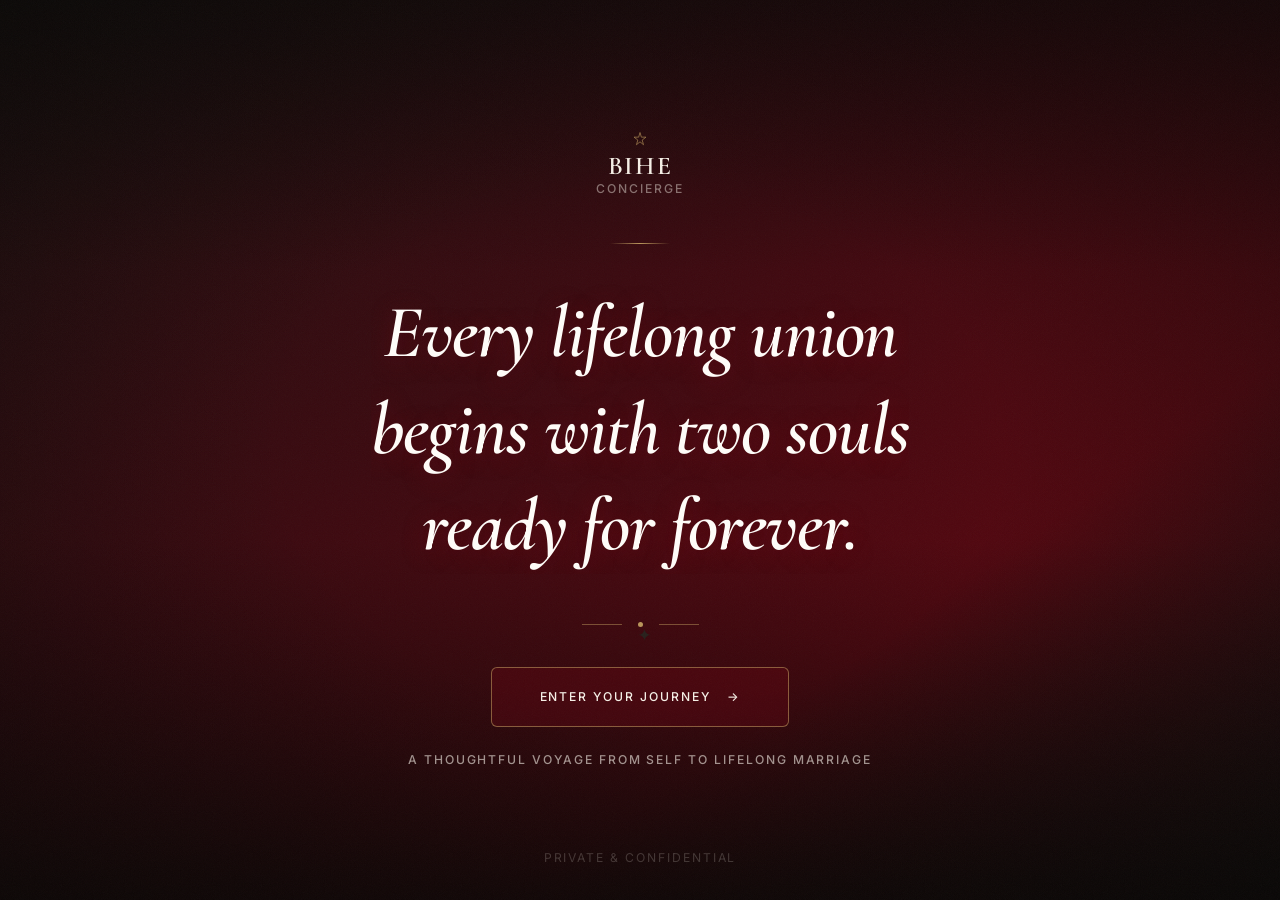
==== commit f2d5a59e: "Infuse heartfelt marriage and union atmosphere across entry, login, and confirmation" ====
--- a/index.html
+++ b/index.html
@@ -10,7 +10,7 @@
   <!-- Fonts -->
   <link rel="preconnect" href="https://fonts.googleapis.com">
   <link rel="preconnect" href="https://fonts.gstatic.com" crossorigin>
-  <link href="https://fonts.googleapis.com/css2?family=Cormorant+Garamond:ital,wght@0,300;0,400;0,500;0,600;1,300;1,400;1,500&family=Inter:wght@300;400;500;600&display=swap" rel="stylesheet">
+  <link href="https://fonts.googleapis.com/css2?family=Cormorant+Garamond:ital,wght@0,400;0,500;0,600;0,700;1,400;1,600;1,700&family=Inter:wght@300;400;500;600;700&family=Playfair+Display:ital,wght@0,600;0,700;1,600&display=swap" rel="stylesheet">
 
   <!-- Styles -->
   <link rel="stylesheet" href="css/variables.css">
@@ -106,13 +106,14 @@
     /* Main headline */
     .entry-headline {
       font-family: var(--font-serif);
-      font-size: var(--text-5xl);
-      font-weight: 300;
+      font-size: clamp(2.6rem, 5.8vw, 4.8rem);
+      font-weight: 600;
       font-style: italic;
-      color: var(--color-ivory);
+      color: #FFFDF9;
       line-height: var(--leading-snug);
-      letter-spacing: var(--tracking-tight);
+      letter-spacing: -0.015em;
       margin-bottom: var(--space-12);
+      text-shadow: 0 4px 24px rgba(126, 7, 21, 0.45);
     }
 
     /* Separator below headline */
@@ -300,13 +301,13 @@
 
     <!-- Main headline -->
     <h1 class="entry-headline headline-reveal" id="entryHeadline">
-      <span class="line-inner">Every great love story</span>
-      <span class="line-inner">begins with knowing</span>
-      <span class="line-inner">yourself.</span>
+      <span class="line-inner">Every lifelong union</span>
+      <span class="line-inner">begins with two souls</span>
+      <span class="line-inner">ready for forever.</span>
     </h1>
 
     <div class="entry-sep" aria-hidden="true">
-      <span></span>
+      <span>✦</span>
     </div>
 
     <!-- CTA -->
@@ -314,13 +315,16 @@
       <button
         class="entry-cta-btn"
         id="readyBtn"
-        aria-label="Begin your application journey"
+        aria-label="Begin your sacred matrimonial journey"
+        style="border-color: rgba(185, 149, 90, 0.6); background: rgba(126, 7, 21, 0.25);"
       >
-        I'M READY
+        ENTER YOUR JOURNEY
         <span class="entry-cta-arrow" aria-hidden="true">→</span>
       </button>
 
-      <p class="entry-footer-label entry-footer">Begin your journey</p>
+      <p class="entry-footer-label entry-footer" style="color: rgba(246, 240, 231, 0.6); font-weight: 500;">
+        A thoughtful voyage from self to lifelong marriage
+      </p>
     </div>
 
   </div>
--- a/css/variables.css
+++ b/css/variables.css
@@ -47,20 +47,26 @@
 
   /* ── Typography ─────────────────────────────────────────── */
 
-  --font-serif: 'Cormorant Garamond', 'EB Garamond', Georgia, 'Times New Roman', serif;
+  --font-serif: 'Cormorant Garamond', 'Playfair Display', 'EB Garamond', Georgia, serif;
   --font-sans:  'Inter', 'Manrope', system-ui, -apple-system, sans-serif;
 
+  /* Font weights */
+  --weight-regular: 400;
+  --weight-medium:  500;
+  --weight-semibold:600;
+  --weight-bold:    700;
+
   /* Fluid type scale */
-  --text-xs:   clamp(0.65rem,  0.9vw,  0.75rem);
-  --text-sm:   clamp(0.78rem,  1.1vw,  0.875rem);
-  --text-base: clamp(0.9rem,   1.4vw,  1rem);
-  --text-lg:   clamp(1rem,     1.7vw,  1.125rem);
-  --text-xl:   clamp(1.1rem,   2vw,    1.25rem);
-  --text-2xl:  clamp(1.35rem,  2.5vw,  1.65rem);
-  --text-3xl:  clamp(1.7rem,   3.5vw,  2.4rem);
-  --text-4xl:  clamp(2.1rem,   4.5vw,  3.2rem);
-  --text-5xl:  clamp(2.6rem,   6vw,    4.5rem);
-  --text-6xl:  clamp(3.2rem,   8vw,    6rem);
+  --text-xs:   clamp(0.7rem,   0.95vw, 0.8rem);
+  --text-sm:   clamp(0.82rem,  1.15vw, 0.9rem);
+  --text-base: clamp(0.95rem,  1.45vw, 1.05rem);
+  --text-lg:   clamp(1.05rem,  1.75vw, 1.2rem);
+  --text-xl:   clamp(1.2rem,   2.1vw,  1.35rem);
+  --text-2xl:  clamp(1.45rem,  2.7vw,  1.85rem);
+  --text-3xl:  clamp(1.9rem,   3.8vw,  2.65rem);
+  --text-4xl:  clamp(2.35rem,  4.9vw,  3.5rem);
+  --text-5xl:  clamp(2.9rem,   6.5vw,  4.8rem);
+  --text-6xl:  clamp(3.5rem,   8.5vw,  6.4rem);
 
   /* Line heights */
   --leading-tight:  1.18;
--- a/css/global.css
+++ b/css/global.css
@@ -78,9 +78,19 @@
 
 h1, h2, h3, h4, h5, h6 {
   font-family: var(--font-serif);
-  font-weight: 400;
+  font-weight: 600;
   line-height: var(--leading-tight);
   color: var(--color-text);
+  letter-spacing: -0.015em;
+}
+
+h1 {
+  font-weight: 600;
+  letter-spacing: -0.02em;
+}
+
+h2 {
+  font-weight: 600;
 }
 
 .serif { font-family: var(--font-serif); }
@@ -89,14 +99,14 @@
 .label-overline {
   font-family: var(--font-sans);
   font-size: var(--text-xs);
-  font-weight: 500;
+  font-weight: 600;
   letter-spacing: var(--tracking-widest);
   text-transform: uppercase;
-  color: var(--color-muted);
+  color: var(--color-burgundy);
 }
 
 .label-overline--light {
-  color: rgba(246, 240, 231, 0.45);
+  color: rgba(246, 240, 231, 0.65);
 }
 
 .label-overline--gold {
--- a/css/components.css
+++ b/css/components.css
@@ -55,12 +55,12 @@
   align-items: center;
   justify-content: center;
   gap: var(--space-3);
-  height: 50px;
+  height: 52px;
   padding: 0 var(--space-8);
   border-radius: var(--radius-md);
   font-family: var(--font-sans);
   font-size: var(--text-sm);
-  font-weight: 500;
+  font-weight: 600;
   letter-spacing: var(--tracking-wider);
   text-transform: uppercase;
   cursor: pointer;
@@ -80,16 +80,17 @@
 }
 
 .btn--primary {
-  background: var(--color-burgundy);
+  background: linear-gradient(135deg, var(--color-burgundy) 0%, var(--color-red) 100%);
   color: var(--color-ivory);
-  border-color: var(--color-burgundy);
+  border-color: rgba(185, 149, 90, 0.35);
+  box-shadow: 0 4px 14px rgba(126, 7, 21, 0.22);
 }
 
 .btn--primary:hover {
-  background: var(--color-red-dark);
-  border-color: var(--color-red-dark);
-  transform: translateY(-1px);
-  box-shadow: 0 4px 16px rgba(126, 7, 21, 0.28);
+  background: linear-gradient(135deg, var(--color-red-dark) 0%, var(--color-burgundy) 100%);
+  border-color: var(--color-gold);
+  transform: translateY(-2px);
+  box-shadow: 0 6px 20px rgba(126, 7, 21, 0.35);
 }
 
 .btn--primary:active {
@@ -180,25 +181,26 @@
 .field__label {
   font-family: var(--font-sans);
   font-size: var(--text-xs);
-  font-weight: 500;
-  letter-spacing: var(--tracking-wide);
-  text-transform: uppercase;
-  color: var(--color-muted);
+  font-weight: 600;
+  letter-spacing: var(--tracking-wider);
+  text-transform: uppercase;
+  color: var(--color-brown);
 }
 
 .field__label--required::after {
   content: ' *';
   color: var(--color-burgundy);
+  font-weight: 700;
 }
 
 .field__input,
 .field__select,
 .field__textarea {
   width: 100%;
-  height: 50px;
+  height: 52px;
   padding: 0 var(--space-5);
-  background: #FEFCF9;
-  border: 1px solid var(--color-border);
+  background: #FFFDFB;
+  border: 1.5px solid var(--color-border);
   border-radius: var(--radius-md);
   font-family: var(--font-sans);
   font-size: var(--text-base);
@@ -729,38 +731,53 @@
 
 .stage-heading {
   margin-bottom: var(--space-10);
+  position: relative;
 }
 
 .stage-heading__number {
   font-family: var(--font-sans);
   font-size: var(--text-xs);
-  font-weight: 500;
+  font-weight: 700;
   letter-spacing: var(--tracking-widest);
   text-transform: uppercase;
   color: var(--color-burgundy);
   margin-bottom: var(--space-3);
-  display: block;
+  display: inline-flex;
+  align-items: center;
+  gap: var(--space-2);
+}
+
+.stage-heading__number::after {
+  content: '';
+  display: inline-block;
+  width: 24px;
+  height: 1.5px;
+  background: var(--color-gold);
+  vertical-align: middle;
 }
 
 .stage-heading__title {
   font-family: var(--font-serif);
-  font-size: var(--text-4xl);
+  font-size: clamp(2.4rem, 4.8vw, 3.6rem);
+  font-weight: 600;
   line-height: var(--leading-tight);
   color: var(--color-text);
   margin-bottom: var(--space-4);
+  letter-spacing: -0.02em;
 }
 
 .stage-heading__subtitle {
   font-family: var(--font-serif);
-  font-size: var(--text-xl);
-  color: var(--color-muted);
-  line-height: var(--leading-normal);
+  font-size: clamp(1.25rem, 2.2vw, 1.55rem);
+  color: var(--color-wine);
+  line-height: var(--leading-snug);
+  font-weight: 500;
   font-style: italic;
-  max-width: 520px;
+  max-width: 580px;
 }
 
 .stage-heading__support {
-  font-size: var(--text-sm);
+  font-size: var(--text-base);
   color: var(--color-muted);
   margin-top: var(--space-3);
   line-height: var(--leading-loose);
